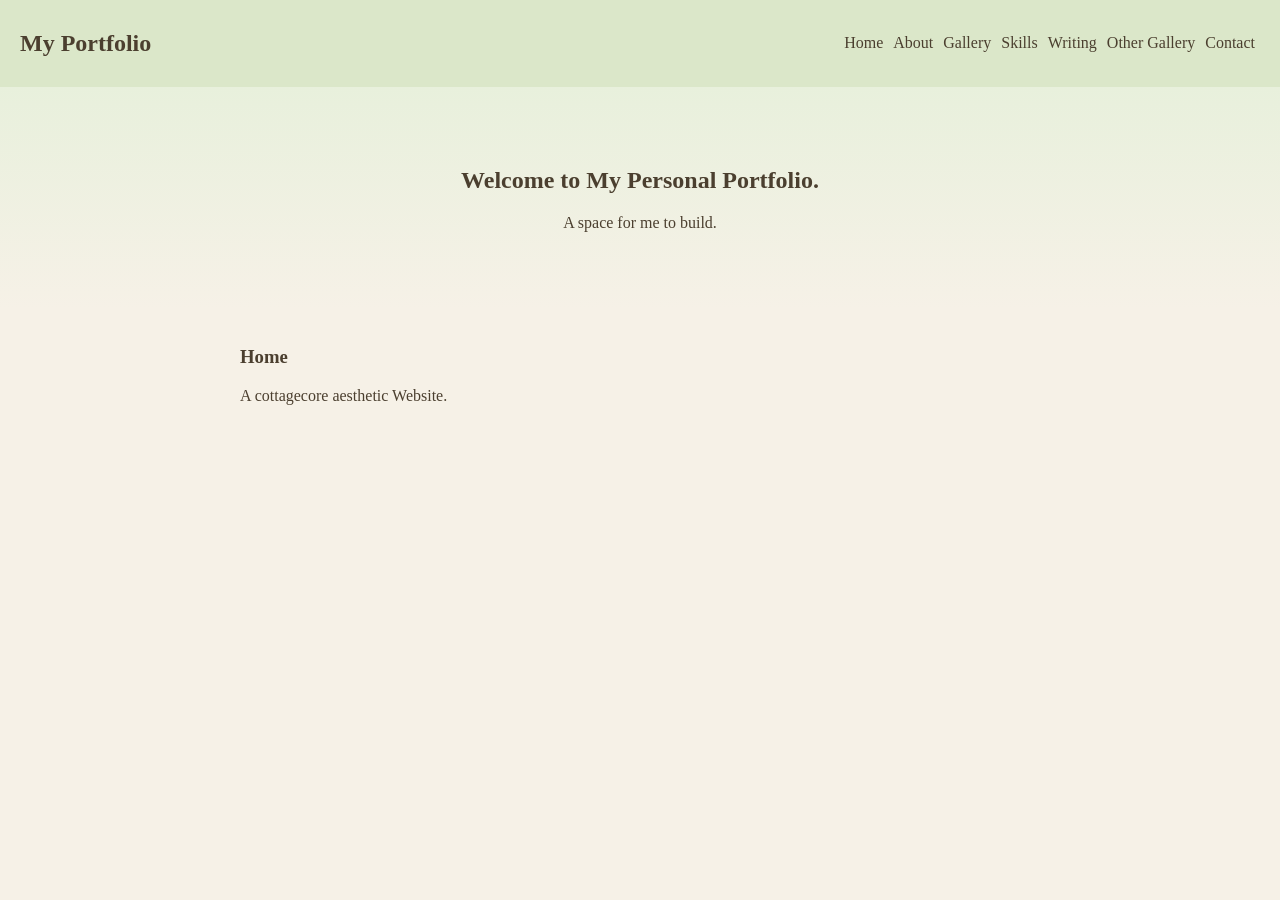
==== index.html @ df6f3925 "Add files via upload" ====
<!DOCTYPE html>
<html lang="en">
<head>
  <meta charset="UTF-8">
  <meta name="viewport" content="width=device-width, initial-scale=1.0">
  <title>Home | Personal Portfolio</title>
  <link rel="stylesheet" href="style.css">
</head>
<body>

<nav class="navbar">
  <h1 class="logo">My Portfolio</h1>

  <div class="hamburger" onclick="toggleMenu()">
    ☰
  </div>

  <ul id="nav-links">
    <li><a href="index.html">Home</a></li>
    <li><a href="about.html">About</a></li>
    <li><a href="gallery.html">Gallery</a></li>
    <li><a href="skills.html">Skills</a></li>
    <li><a href="writing.html">Writing</a></li>
    <li><a href="othergallery.html">Other Gallery</a></li>
    <li><a href="contact.html">Contact</a></li>
  </ul>
</nav>

<div class="leaves-container"></div>

<header class="hero">
  <h2>Welcome to My Personal Portfolio.</h2>
  <p>A space for me to build.</p>
</header>

<section class="content fade-in">
  <h3>Home</h3>
  <p>A cottagecore aesthetic Website.</p>
</section>

<script src="script.js"></script>
</body>
</html>
---- style.css ----
body {
  margin: 0;
  font-family: 'Georgia', serif;
  background: #f6f1e7;
  color: #4b3f2f;
}

body {
  position: relative;
  z-index: 1;
}

.navbar, .content, .hero {
  position: relative;
  z-index: 2;
}


.navbar {
  display: flex;
  justify-content: space-between;
  align-items: center;
  background: #dbe7c9;
  padding: 10px 20px;
  flex-wrap: wrap;
}

.navbar ul {
  display: flex;
  flex-wrap: wrap;
  list-style: none;
  padding: 0;
}

.navbar li {
  margin: 5px;
}

.navbar a {
  text-decoration: none;
  color: #4b3f2f;
  transition: 0.3s;
}

.navbar a:hover {
  color: #7a9e7e;
}

.hamburger {
  display: none;
  font-size: 28px;
  cursor: pointer;
}


.hero {
  text-align: center;
  padding: 60px;
  background: linear-gradient(#e8f0dc, #f6f1e7);
}


.content {
  padding: 20px;
  max-width: 800px;
  margin: auto;
}


.gallery {
  display: flex;
  gap: 10px;
  flex-wrap: wrap;
}

.gallery img {
  width: 100%;
  max-width: 200px;
  border-radius: 10px;
  transition: transform 0.3s;
}

.gallery img:hover {
  transform: scale(1.05);
}


.fade-in {
  opacity: 0;
  transform: translateY(20px);
  animation: fadeIn 1.2s forwards;
}

@keyframes fadeIn {
  to {
    opacity: 1;
    transform: translateY(0);
  }
}


 

  @media (max-width: 768px) {
  .hamburger {
    display: block;
  }

   .navbar {
    flex-direction: column;
  }

  .hero {
    padding: 30px;
  }

  #nav-links {
    display: none;
    flex-direction: column;
    width: 100%;
    background: #dbe7c9;
    animation: slideDown 0.4s ease;
  }

  #nav-links.show {
    display: flex;
  }

  #nav-links li {
    text-align: center;
    padding: 10px 0;
  }
}

/* SLIDE ANIMATION */
@keyframes slideDown {
  from {
    opacity: 0;
    transform: translateY(-10px);
  }
  to {
    opacity: 1;
    transform: translateY(0);
  }
}

.leaves-container {
  position: fixed;
  top: 0;
  left: 0;
  width: 100%;
  height: 100%;
  pointer-events: none;
  overflow: hidden;
  z-index: 0;
}

.leaf {
  position: absolute;
  top: -50px;
  font-size: 20px;
  animation: fall linear infinite;
  opacity: 0.7;
}

@keyframes fall {
  to {
    transform: translateY(110vh) rotate(360deg);
  }
}
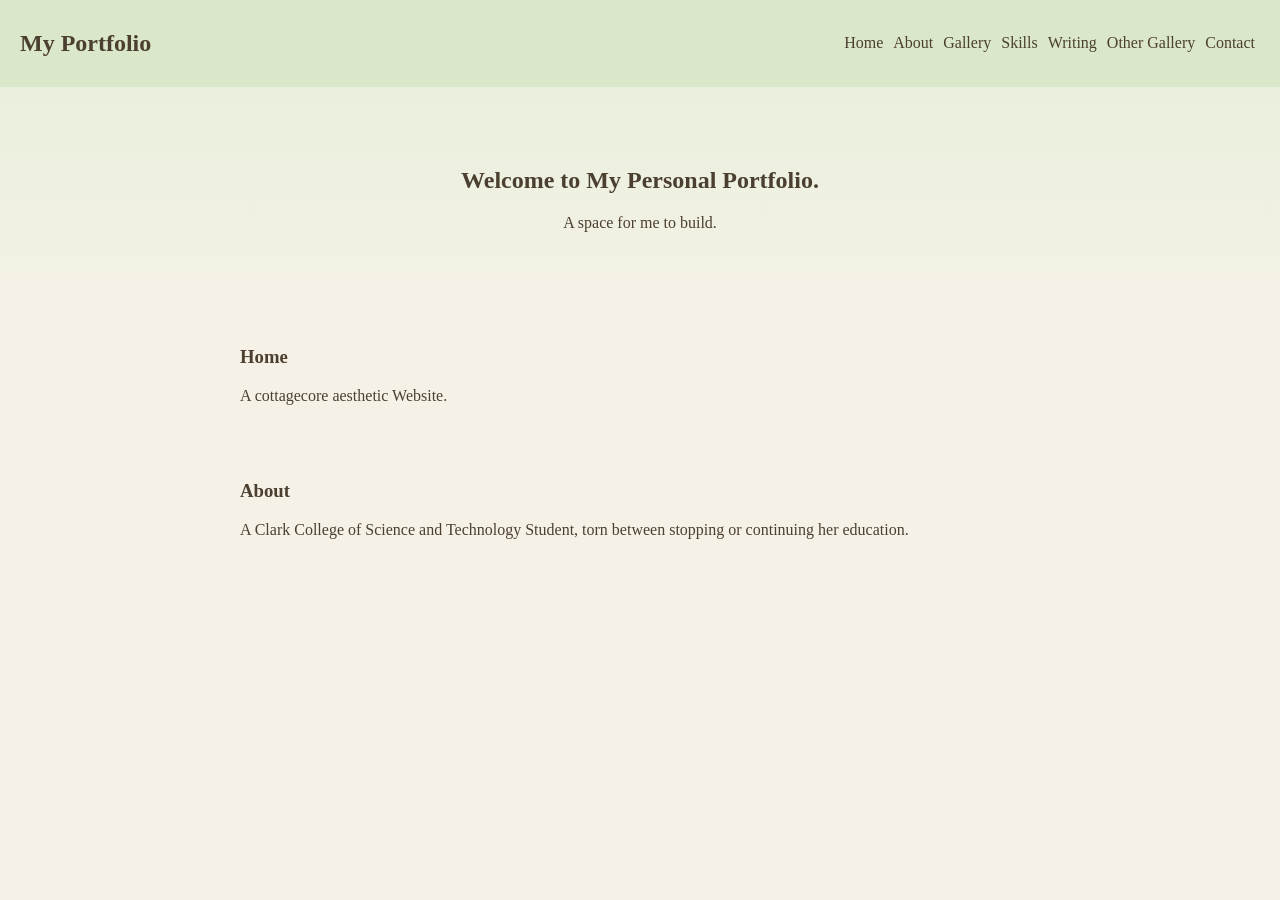
==== commit 56b0a10e: "Update index.html" ====
--- a/index.html
+++ b/index.html
@@ -38,6 +38,11 @@
   <p>A cottagecore aesthetic Website.</p>
 </section>
 
+  <section class="content fade-in">
+  <h3>About</h3>
+  <p>A Clark College of Science and Technology Student, torn between stopping or continuing her education.</p>
+</section>
+
 <script src="script.js"></script>
 </body>
-</html>+</html>
